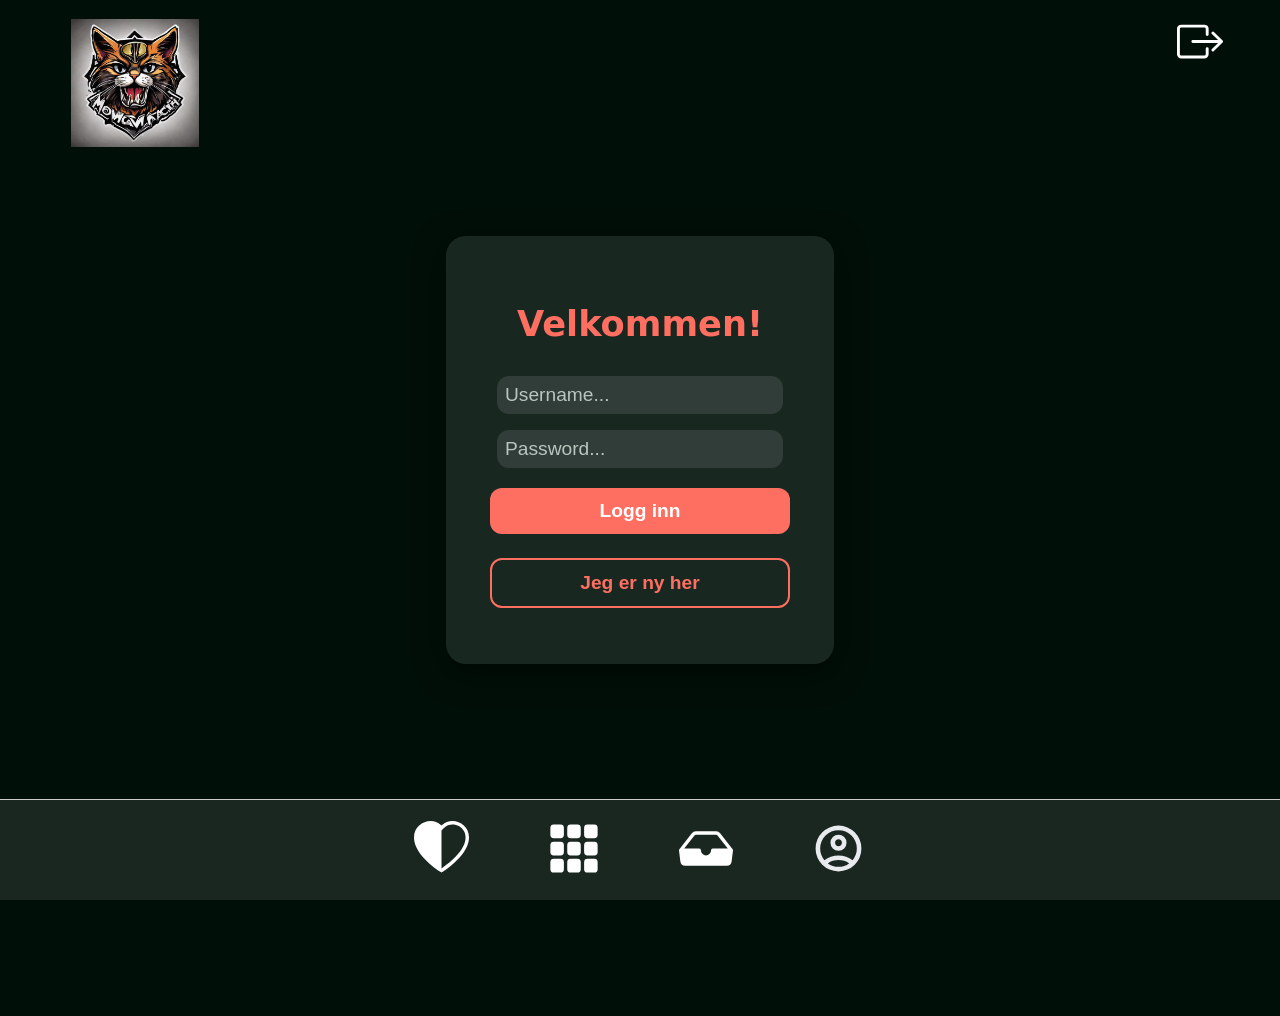
==== index.html @ 6ec9e711 "Not Initial Commit" ====
<!DOCTYPE html>
<html lang="en">

<head>
    <meta charset="UTF-8">
    <meta name="viewport" content="width=device-width, initial-scale=1.0">
    <title>Document</title>
    <link rel="stylesheet" href="CSS/style.css">
</head>

<body onload="changeView()">

    <!---Header --- !!Do not move!!--->
    <header class="header">
        <img src="Assets/Logo/38160610.jpg" class="logo">
        <button onclick="goToLogOut()" class="button"><img src="Assets/Icons/box-arrow-right.svg"></button>
    </header>



    <div id="app"></div>




    <!---Footer --- !!Do not move!!--->

    <footer>
        <button onclick="goToMainFeed()"><img src="Assets/Icons/heart-half.svg"></button>
        <button onclick="              "><img src="Assets/Icons/grid-3x3-gap-fill.svg"></button>
        <button onclick="goToMatches()"><img src="Assets/Icons/inbox-fill.svg"></button>
        <button onclick="goToProfile()"><img
                src="Assets/Icons/account_circle_24dp_E8EAED_FILL0_wght400_GRAD0_opsz24.svg"></button>
    </footer>

    
    <!--Main-->
    <script src="JS/model.js"></script>
    <script src="JS/common.js"></script>
    <script src="JS/mainView.js"></script>

    <!--User Login-->
    <script src="JS/userLoginController.js"></script>
    <script src="JS/userLoginView.js"></script>

    <!--User Register-->
    <script src="JS/userRegisterController.js"></script>
    <script src="JS/userRegisterView.js"></script>

    <!--User-Profile-->
    <script src="JS/userProfileController.js"></script>
    <script src="JS/userProfileView.js"></script>

    <!--Main Feed-->
    <script src="JS/mainFeedController.js"></script>
    <script src="JS/mainFeedView.js"></script>

    <!--Chat Inbox-->
    <script src="JS/chatInboxController.js"></script>
    <script src="JS/chatInboxView.js"></script>

    <!--Chatroom-->
    <script src="JS/chatRoomController.js"></script>
    <script src="JS/chatRoomView.js"></script>

    <!--Admin-->
    <script src="JS/adminController.js"></script>
    <script src="JS/adminView.js"></script>


</body>

</html>
---- CSS/style.css ----
/*---------------LAY UP------------*/
body {
    background-color: #000F08;
    font-family: system-ui, -apple-system, BlinkMacSystemFont, 'Segoe UI', Roboto, Oxygen, Ubuntu, Cantarell, 'Open Sans', 'Helvetica Neue', sans-serif;
    color: #F4FFF8;
    display: flex;
    flex-direction: column; 
    height: 100vh;
    margin: 0;
    justify-content: center; 
    align-items: center; 
}

.header {
    display: flex;
    justify-content: space-between;
    align-items: center;
    padding: 20px;
    position: absolute;
    left: 4vw;
    right: 4vw; 
    top: 0;
}

.button {
    position: fixed;
    top: 2vh;
    right: 4vw;
    background-color: transparent;
    border: none;
    cursor: pointer;
}

.button img{
    width: 3.4em;
}


.logo {
    position: fixed;
    top: 1.2rem;
    width: 8em;
}










/*---------------LOGIN PAGE // REGISTER PAGE------------*/
.login-container {
    background-color: rgba(244, 255, 248, 0.1);
    padding: 44px;
    margin-top: 22rem;
    margin-bottom: 22rem;
    border-radius: 20px;
    box-shadow: 0 8px 30px rgba(0, 0, 0, 0.5);
    width: 300px;

    text-align: center;
}

h1 {
    margin-bottom: 24px;
    font-size: 2.2em;
    color: #FF6F61; 
}

.input-field {
    width: 90%;
    padding: 8px;
    margin: 8px 0;
    border: none;
    border-radius: 12px;
    background-color: rgba(255, 255, 255, 0.1);
    color: #F4FFF8;
    font-size: 1.2em;
}

.input-field::placeholder {
    color: #F4FFF8;
    opacity: 0.7;
}

.btn-signin, .btn-new {
    width: 100%;
    padding: 12px;
    margin: 12px 0;
    border: none;
    border-radius: 12px;
    cursor: pointer;
    font-size: 1.2em;
    font-weight: bold;
    transition: background-color 0.3s, transform 0.2s;
}

.btn-signin {
    background-color: #FF6F61; 
    color: white;
}

.btn-signin:hover {
    background-color: #FF4C3B; 
    transform: scale(1.05);
}

.btn-new {
    background-color: transparent;
    color: #FF6F61;
    border: 2px solid #FF6F61;
}

.btn-new:hover {
    background-color: rgba(255, 111, 97, 0.2);
    color: white;
}

/* Style for checkboxes */
input[type="checkbox"] {
    display: none;
}

.checkbox-label {
    display: inline-flex;
    align-items: center;
    cursor: pointer;
    margin: 10px 0;
}

.checkbox-label span {
    margin-left: 0.2rem;
}

.checkbox-label::before {
    content: '';
    display: inline-block;
    width: 20px;
    height: 20px;
    border: 2px solid #FF6F61;
    border-radius: 4px;
    margin-right: 10px;
    transition: background-color 0.3s, border-color 0.3s;
}

input[type="checkbox"]:checked + .checkbox-label::before {
    background-color: #FF6F61;
    border-color: #FF6F61;
}

/* Style for radio buttons */
input[type="radio"] {
    display: none;
}

.radio-label {
    display: inline-flex;
    align-items: center;
    cursor: pointer;
    margin: 10px 0;
}

.radio-label::before {
    content: '';
    display: inline-block;
    width: 20px;
    height: 20px;
    border: 2px solid #FF6F61;
    border-radius: 50%;
    margin-right: 10px;
    transition: background-color 0.3s, border-color 0.3s;
}

input[type="radio"]:checked + .radio-label::before {
    background-color: #FF6F61;
    border-color: #FF6F61;
}













/*---------------FOOTER------------*/
footer {
    position: fixed;
    bottom: 0;
    width: 100%;
    display: flex;
    justify-content: center;
    gap: 4vw; 
    padding: 8px 0;
    background-color: rgba(255, 255, 255, 0.1); 
    border-top: 1px solid #ccc; 
}

footer button {
    background: none; 
    border: none; 
    cursor: pointer; 
    padding: 1em; 
}

footer button img {
    width: 3.4rem; 
    height: 3.4rem; 
    transition: transform 0.2s; 
}

footer button:hover img {
    transform: scale(1.2); 
}


















/*---------------MAIN FEED------------*/

.mainFeedContainer {
    display: flex;
    justify-content: center;
    align-items: center;
    height: 80vh;
    padding: 20px;
}

.outerCard {
    background-color: #011b0f;
    border-radius: 24px;
    box-shadow: 0 10px 30px rgba(0, 0, 0, 0.2);
    width: 90%;
    max-width: 600px;
}


.innerCard {
    padding: 20px;
    text-align: left;
}

.innerCard img {
    width: 100%; 
    height: 100%;
    margin-bottom: 1rem; 
}

.userProfileName {
    font-size: 1.6em; 
    font-weight: bold; 
    color: white; 
}

.userProfileName span{
    font-size: medium;
}

.userLocation {
    display: flex; 
    justify-content: left;
    align-items: center;
    margin-bottom: .2rem; 
}
.userLocation img {
    width: 1em;
    height: 1em;
}

.userInterests, .userBio {
    font-size: 0.9em;
    color: #c4c4c4; 
    margin-bottom: 5px;
}
.userBio{
    color: white;
}

.dislikeButton, .likeButton {
    position: absolute;
    top: 80%; 
    width: 60px; 
    height: 60px;
    background-color: rgba(214, 0, 11, 0.8);
    border: 1px solid white;
    border-radius: 50%;
    display: flex;
    justify-content: center;
    align-items: center;
    cursor: pointer;
}


.likeButton {
    background-color: rgba(0, 255, 0, 0.8);
}

.dislikeButton {
    left: 45%;
}

.likeButton {
    right: 45%;
}

.dislikeButton img, .likeButton img {
    width: 30px;
    height: 30px;
}


















/*---------------CHAT INBOX------------*/
.mainContainerChatroomInbox {
    position: absolute;
    top: 80vh;
    left: 50%;
    transform: translate(-50%, -50%);
    background-color: #011b0f; 
    border-radius: 24px;
    box-shadow: 0 10px 30px rgba(0, 0, 0, 0.3);
    width: 90%;
    max-width: 600px;
}



.outerCardMatches {
    flex-wrap: wrap;
    padding: 10px;
    display: flex;
    justify-content: space-between;
    overflow-x:auto;
}


.innerCardMatches {
    display: flex;
    gap: 10px; 
}

.innerCardMatches img{
    border-radius: 50%;
    height: 20vh;
}


.chatMatchPreview {
    background-color: rgba(255, 255, 255, 0.1);
    border-radius: 12px;
    padding: 10px;
    display: flex;
    align-items: center;
    margin-bottom: 10px;
    transition: background-color 0.3s;
}

.chatMatchPreview:hover {
    background-color: rgba(255, 255, 255, 0.2); 
}

.smallPreviewImage img {
    width: 50px; 
    height: 50px;
    border-radius: 50%; 
    margin-right: 10px; 
}

/* Name and Last Message Preview */
.chatMatchPreview span {
    font-weight: bold;
    color: #F4FFF8; 
}

.chatMatchPreview div {
    color: #c4c4c4; 
}


.outerCardChats {
    padding: 10px;
    border-top: 1px solid rgba(255, 255, 255, 0.2);
}








/*---------------CHAT ROOM------------*/
.chatRoomContainer {
    width: 100%;
    max-width: 400px;
    margin: 0 auto;
    background-color: #fff;
    border-radius: 10px;
    box-shadow: 0 2px 10px rgba(0, 0, 0, 0.1);
    overflow: hidden;
}

.innerCardChat {
    display: flex;
    flex-direction: column;
    height: 100%;
}

.matchNameAndImage {
    display: flex;
    align-items: center;
    padding: 1.2rem;
    background-color: #B80900;
    color: rgb(0, 0, 0);
}

.matchNameAndImage img {
    width: 40px;
    height: 40px;
    border-radius: 50%;
    margin-right: 10px;
}

.chatBackground {
    flex: 1;
    padding: 10px;
    background-color: #011b0f;
    overflow-y: auto;
    border-bottom: 1px solid #e4e4e4;
}

.messages {
    display: flex;
    flex-direction: column;
}

.messages div {
    padding: 8px 12px;
    border-radius: 15px;
    margin: 5px 0;
    max-width: 80%;
    
}

.user-message {
    background-color: #B80900;
    align-self: flex-end;
    padding: 8px 12px;
    border-radius: 15px;
    margin: 5px 0;
    max-width: 80%;
}


.messages div:nth-child(odd) {
    background-color: #ffffff; /* Light green for user messages */
    align-self: flex-end;
    color: #000F08;
    
}

.messages div:nth-child(even) {
    background-color: #ffffff;
    align-self: flex-start;
    color: #000F08;
}

.chatInputfield { 
    display: flex;
    padding: 10px;
    background-color: #fff;
    border-top: 1px solid #e4e4e4;
}

.chatInputfield input { 
    flex: 1;
    padding: 10px;
    border: 1px solid #e4e4e4;
    border-radius: 20px;
    margin-right: 10px;
    outline: none;
}

.chatInputfield button { 
    background-color: #B80900;
    color: white;
    border: none;
    border-radius: 20px;
    padding: 10px 15px;
    cursor: pointer;
    transition: background-color 0.3s;
}

.chatInputfield button:hover { 
    background-color: #ff4d6b; 
}



















/*---------------USER PROFILE------------*/
.mainContainerProfile {
    position: absolute;
    left: 16vw;
    top:4vh;
    display: flex;
    flex-direction: column;
    align-items: center;
    padding: 20px;
}

.mainContainerProfile img:hover{
    opacity: .8;
    transition: all 0.3s;
    cursor: pointer;
}

.innercardProfile {
    width: 100%;
    max-width: 100vw; 
    background-color: #011b0f; 
    border-radius: 24px;
    box-shadow: 0 10px 30px rgba(0, 0, 0, 0.3);
    padding: 20px;
}

.profileImages {
    display: flex;
    align-items: center;
    margin-bottom: 20px;
}

.mainProfileImage {
    flex: 1; 
}

.mainProfileImage img {
    width: 300px; 
    height: auto;
    border-radius: 10px;
}

.subProfileImages {
    display: grid;
    grid-template-columns: repeat(4, 1fr); 
    gap: 10px;
    margin-left: 15px;
}

.subProfileImages img {
    width: 100%;
    height: 143px;
    border-radius: 10px;
}

.userBio {
    margin-bottom: 20px;
}

.bioInput {
    width: 98%;
    padding: 10px;
    border: 1px solid #B80900;
    border-radius: 5px;
    background-color: transparent;
    color: rgb(204, 204, 204); 
}

.userSelectedInterests, .selectInterests {
    display: grid;
    grid-template-columns: repeat(4, 1fr); 
    gap: 10px;
    margin-bottom: 20px;
}

.userSelectedInterests button{
    background-color: #B80900;
    color: white;
    border: solid #B80900 1px;
    padding: 10px;
    border-radius: 5px;
    cursor: pointer;
    transition: background-color 0.3s;
}

.selectInterests button {
    background-color: transparent;
    color: white;
    border: solid #B80900 1px;
    padding: 10px;
    border-radius: 5px;
    cursor: pointer;
    transition: background-color 0.3s;
}

.userSelectedInterests button:hover, .selectInterests button:hover {
    background-color: #b8090081;
}
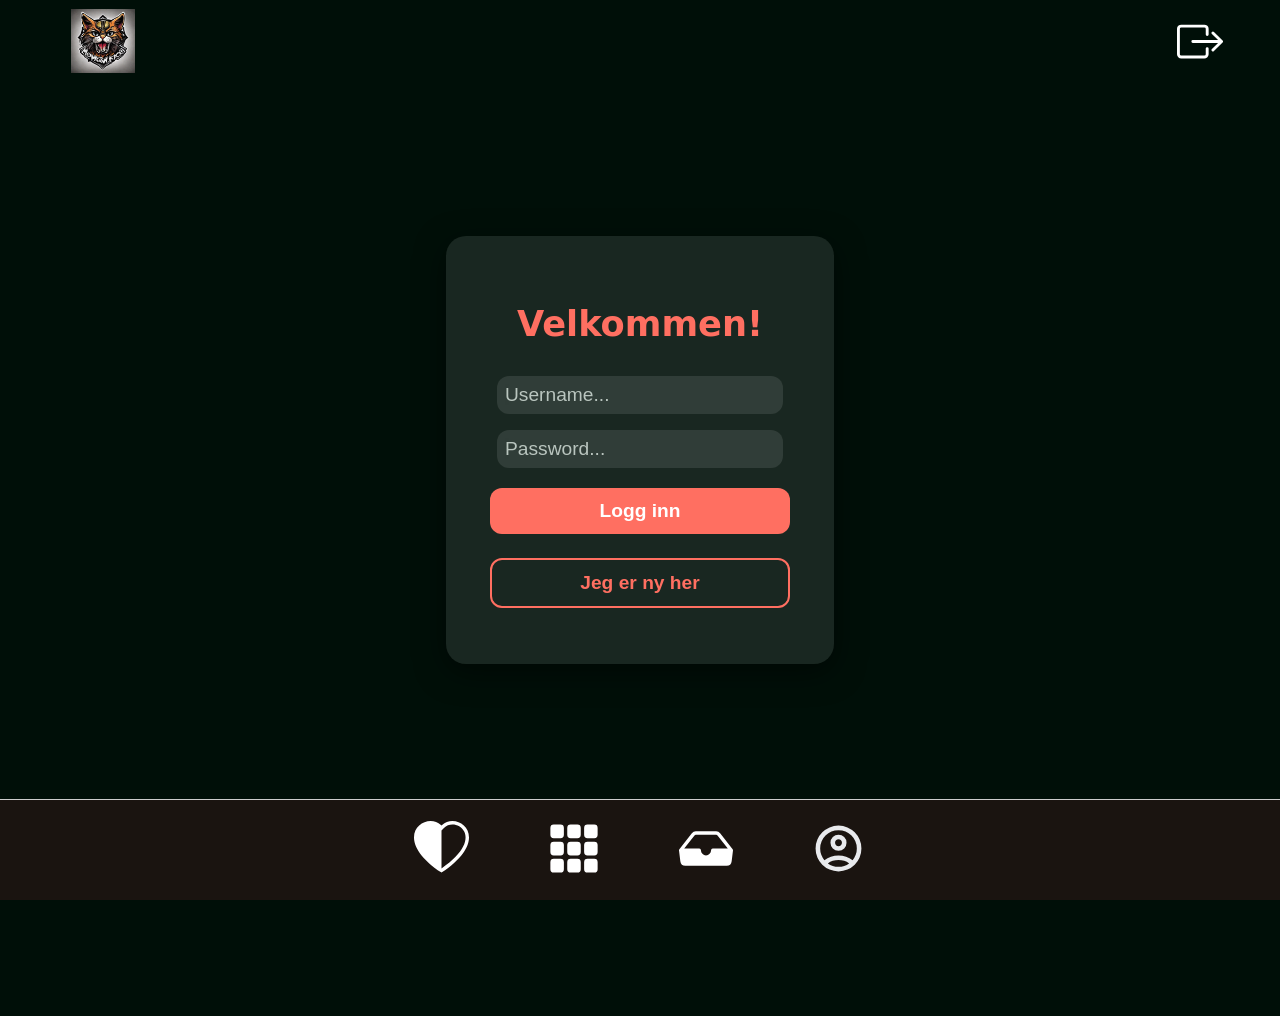
==== commit 0033e476: "Updated chatInbox,profilePage, userProfileView" ====
--- a/index.html
+++ b/index.html
@@ -6,20 +6,27 @@
     <meta name="viewport" content="width=device-width, initial-scale=1.0">
     <title>Document</title>
     <link rel="stylesheet" href="CSS/style.css">
+    <link rel="stylesheet" href="CSS/loginPage.css">
+    <link rel="stylesheet" href="CSS/mainFeedPage.css">
+    <link rel="stylesheet" href="CSS/chatInboxPage.css">
+    <link rel="stylesheet" href="CSS/chatRoomPage.css">
+    <link rel="stylesheet" href="CSS/feedProfilePage.css">
+    <link rel="stylesheet" href="CSS/adminPage.css">
+    <link rel="stylesheet" href="CSS/profilePage.css">
 </head>
 
 <body onload="changeView()">
+
 
     <!---Header --- !!Do not move!!--->
     <header class="header">
         <img src="Assets/Logo/38160610.jpg" class="logo">
         <button onclick="goToLogOut()" class="button"><img src="Assets/Icons/box-arrow-right.svg"></button>
     </header>
-
+    
 
 
     <div id="app"></div>
-
 
 
 
@@ -67,6 +74,12 @@
     <script src="JS/adminController.js"></script>
     <script src="JS/adminView.js"></script>
 
+    <!--Feed Profile-->
+    <script src="JS/feedProfileController.js"></script>
+    <script src="JS/feedProfileView.js"></script>
+
+
+
 
 </body>
 
--- a/CSS/style.css
+++ b/CSS/style.css
@@ -12,6 +12,8 @@
     align-items: center; 
 }
 
+
+/*---------------HEADER------------*/
 .header {
     display: flex;
     justify-content: space-between;
@@ -30,6 +32,7 @@
     background-color: transparent;
     border: none;
     cursor: pointer;
+    z-index: 1000;
 }
 
 .button img{
@@ -39,156 +42,9 @@
 
 .logo {
     position: fixed;
-    top: 1.2rem;
-    width: 8em;
+    top: 1%;
+    width: 5%;
 }
-
-
-
-
-
-
-
-
-
-
-/*---------------LOGIN PAGE // REGISTER PAGE------------*/
-.login-container {
-    background-color: rgba(244, 255, 248, 0.1);
-    padding: 44px;
-    margin-top: 22rem;
-    margin-bottom: 22rem;
-    border-radius: 20px;
-    box-shadow: 0 8px 30px rgba(0, 0, 0, 0.5);
-    width: 300px;
-
-    text-align: center;
-}
-
-h1 {
-    margin-bottom: 24px;
-    font-size: 2.2em;
-    color: #FF6F61; 
-}
-
-.input-field {
-    width: 90%;
-    padding: 8px;
-    margin: 8px 0;
-    border: none;
-    border-radius: 12px;
-    background-color: rgba(255, 255, 255, 0.1);
-    color: #F4FFF8;
-    font-size: 1.2em;
-}
-
-.input-field::placeholder {
-    color: #F4FFF8;
-    opacity: 0.7;
-}
-
-.btn-signin, .btn-new {
-    width: 100%;
-    padding: 12px;
-    margin: 12px 0;
-    border: none;
-    border-radius: 12px;
-    cursor: pointer;
-    font-size: 1.2em;
-    font-weight: bold;
-    transition: background-color 0.3s, transform 0.2s;
-}
-
-.btn-signin {
-    background-color: #FF6F61; 
-    color: white;
-}
-
-.btn-signin:hover {
-    background-color: #FF4C3B; 
-    transform: scale(1.05);
-}
-
-.btn-new {
-    background-color: transparent;
-    color: #FF6F61;
-    border: 2px solid #FF6F61;
-}
-
-.btn-new:hover {
-    background-color: rgba(255, 111, 97, 0.2);
-    color: white;
-}
-
-/* Style for checkboxes */
-input[type="checkbox"] {
-    display: none;
-}
-
-.checkbox-label {
-    display: inline-flex;
-    align-items: center;
-    cursor: pointer;
-    margin: 10px 0;
-}
-
-.checkbox-label span {
-    margin-left: 0.2rem;
-}
-
-.checkbox-label::before {
-    content: '';
-    display: inline-block;
-    width: 20px;
-    height: 20px;
-    border: 2px solid #FF6F61;
-    border-radius: 4px;
-    margin-right: 10px;
-    transition: background-color 0.3s, border-color 0.3s;
-}
-
-input[type="checkbox"]:checked + .checkbox-label::before {
-    background-color: #FF6F61;
-    border-color: #FF6F61;
-}
-
-/* Style for radio buttons */
-input[type="radio"] {
-    display: none;
-}
-
-.radio-label {
-    display: inline-flex;
-    align-items: center;
-    cursor: pointer;
-    margin: 10px 0;
-}
-
-.radio-label::before {
-    content: '';
-    display: inline-block;
-    width: 20px;
-    height: 20px;
-    border: 2px solid #FF6F61;
-    border-radius: 50%;
-    margin-right: 10px;
-    transition: background-color 0.3s, border-color 0.3s;
-}
-
-input[type="radio"]:checked + .radio-label::before {
-    background-color: #FF6F61;
-    border-color: #FF6F61;
-}
-
-
-
-
-
-
-
-
-
-
 
 
 
@@ -201,7 +57,7 @@
     justify-content: center;
     gap: 4vw; 
     padding: 8px 0;
-    background-color: rgba(255, 255, 255, 0.1); 
+    background-color: rgba(49, 25, 25, 0.531); 
     border-top: 1px solid #ccc; 
 }
 
@@ -221,434 +77,3 @@
 footer button:hover img {
     transform: scale(1.2); 
 }
-
-
-
-
-
-
-
-
-
-
-
-
-
-
-
-
-
-
-/*---------------MAIN FEED------------*/
-
-.mainFeedContainer {
-    display: flex;
-    justify-content: center;
-    align-items: center;
-    height: 80vh;
-    padding: 20px;
-}
-
-.outerCard {
-    background-color: #011b0f;
-    border-radius: 24px;
-    box-shadow: 0 10px 30px rgba(0, 0, 0, 0.2);
-    width: 90%;
-    max-width: 600px;
-}
-
-
-.innerCard {
-    padding: 20px;
-    text-align: left;
-}
-
-.innerCard img {
-    width: 100%; 
-    height: 100%;
-    margin-bottom: 1rem; 
-}
-
-.userProfileName {
-    font-size: 1.6em; 
-    font-weight: bold; 
-    color: white; 
-}
-
-.userProfileName span{
-    font-size: medium;
-}
-
-.userLocation {
-    display: flex; 
-    justify-content: left;
-    align-items: center;
-    margin-bottom: .2rem; 
-}
-.userLocation img {
-    width: 1em;
-    height: 1em;
-}
-
-.userInterests, .userBio {
-    font-size: 0.9em;
-    color: #c4c4c4; 
-    margin-bottom: 5px;
-}
-.userBio{
-    color: white;
-}
-
-.dislikeButton, .likeButton {
-    position: absolute;
-    top: 80%; 
-    width: 60px; 
-    height: 60px;
-    background-color: rgba(214, 0, 11, 0.8);
-    border: 1px solid white;
-    border-radius: 50%;
-    display: flex;
-    justify-content: center;
-    align-items: center;
-    cursor: pointer;
-}
-
-
-.likeButton {
-    background-color: rgba(0, 255, 0, 0.8);
-}
-
-.dislikeButton {
-    left: 45%;
-}
-
-.likeButton {
-    right: 45%;
-}
-
-.dislikeButton img, .likeButton img {
-    width: 30px;
-    height: 30px;
-}
-
-
-
-
-
-
-
-
-
-
-
-
-
-
-
-
-
-
-/*---------------CHAT INBOX------------*/
-.mainContainerChatroomInbox {
-    position: absolute;
-    top: 80vh;
-    left: 50%;
-    transform: translate(-50%, -50%);
-    background-color: #011b0f; 
-    border-radius: 24px;
-    box-shadow: 0 10px 30px rgba(0, 0, 0, 0.3);
-    width: 90%;
-    max-width: 600px;
-}
-
-
-
-.outerCardMatches {
-    flex-wrap: wrap;
-    padding: 10px;
-    display: flex;
-    justify-content: space-between;
-    overflow-x:auto;
-}
-
-
-.innerCardMatches {
-    display: flex;
-    gap: 10px; 
-}
-
-.innerCardMatches img{
-    border-radius: 50%;
-    height: 20vh;
-}
-
-
-.chatMatchPreview {
-    background-color: rgba(255, 255, 255, 0.1);
-    border-radius: 12px;
-    padding: 10px;
-    display: flex;
-    align-items: center;
-    margin-bottom: 10px;
-    transition: background-color 0.3s;
-}
-
-.chatMatchPreview:hover {
-    background-color: rgba(255, 255, 255, 0.2); 
-}
-
-.smallPreviewImage img {
-    width: 50px; 
-    height: 50px;
-    border-radius: 50%; 
-    margin-right: 10px; 
-}
-
-/* Name and Last Message Preview */
-.chatMatchPreview span {
-    font-weight: bold;
-    color: #F4FFF8; 
-}
-
-.chatMatchPreview div {
-    color: #c4c4c4; 
-}
-
-
-.outerCardChats {
-    padding: 10px;
-    border-top: 1px solid rgba(255, 255, 255, 0.2);
-}
-
-
-
-
-
-
-
-
-/*---------------CHAT ROOM------------*/
-.chatRoomContainer {
-    width: 100%;
-    max-width: 400px;
-    margin: 0 auto;
-    background-color: #fff;
-    border-radius: 10px;
-    box-shadow: 0 2px 10px rgba(0, 0, 0, 0.1);
-    overflow: hidden;
-}
-
-.innerCardChat {
-    display: flex;
-    flex-direction: column;
-    height: 100%;
-}
-
-.matchNameAndImage {
-    display: flex;
-    align-items: center;
-    padding: 1.2rem;
-    background-color: #B80900;
-    color: rgb(0, 0, 0);
-}
-
-.matchNameAndImage img {
-    width: 40px;
-    height: 40px;
-    border-radius: 50%;
-    margin-right: 10px;
-}
-
-.chatBackground {
-    flex: 1;
-    padding: 10px;
-    background-color: #011b0f;
-    overflow-y: auto;
-    border-bottom: 1px solid #e4e4e4;
-}
-
-.messages {
-    display: flex;
-    flex-direction: column;
-}
-
-.messages div {
-    padding: 8px 12px;
-    border-radius: 15px;
-    margin: 5px 0;
-    max-width: 80%;
-    
-}
-
-.user-message {
-    background-color: #B80900;
-    align-self: flex-end;
-    padding: 8px 12px;
-    border-radius: 15px;
-    margin: 5px 0;
-    max-width: 80%;
-}
-
-
-.messages div:nth-child(odd) {
-    background-color: #ffffff; /* Light green for user messages */
-    align-self: flex-end;
-    color: #000F08;
-    
-}
-
-.messages div:nth-child(even) {
-    background-color: #ffffff;
-    align-self: flex-start;
-    color: #000F08;
-}
-
-.chatInputfield { 
-    display: flex;
-    padding: 10px;
-    background-color: #fff;
-    border-top: 1px solid #e4e4e4;
-}
-
-.chatInputfield input { 
-    flex: 1;
-    padding: 10px;
-    border: 1px solid #e4e4e4;
-    border-radius: 20px;
-    margin-right: 10px;
-    outline: none;
-}
-
-.chatInputfield button { 
-    background-color: #B80900;
-    color: white;
-    border: none;
-    border-radius: 20px;
-    padding: 10px 15px;
-    cursor: pointer;
-    transition: background-color 0.3s;
-}
-
-.chatInputfield button:hover { 
-    background-color: #ff4d6b; 
-}
-
-
-
-
-
-
-
-
-
-
-
-
-
-
-
-
-
-
-
-/*---------------USER PROFILE------------*/
-.mainContainerProfile {
-    position: absolute;
-    left: 16vw;
-    top:4vh;
-    display: flex;
-    flex-direction: column;
-    align-items: center;
-    padding: 20px;
-}
-
-.mainContainerProfile img:hover{
-    opacity: .8;
-    transition: all 0.3s;
-    cursor: pointer;
-}
-
-.innercardProfile {
-    width: 100%;
-    max-width: 100vw; 
-    background-color: #011b0f; 
-    border-radius: 24px;
-    box-shadow: 0 10px 30px rgba(0, 0, 0, 0.3);
-    padding: 20px;
-}
-
-.profileImages {
-    display: flex;
-    align-items: center;
-    margin-bottom: 20px;
-}
-
-.mainProfileImage {
-    flex: 1; 
-}
-
-.mainProfileImage img {
-    width: 300px; 
-    height: auto;
-    border-radius: 10px;
-}
-
-.subProfileImages {
-    display: grid;
-    grid-template-columns: repeat(4, 1fr); 
-    gap: 10px;
-    margin-left: 15px;
-}
-
-.subProfileImages img {
-    width: 100%;
-    height: 143px;
-    border-radius: 10px;
-}
-
-.userBio {
-    margin-bottom: 20px;
-}
-
-.bioInput {
-    width: 98%;
-    padding: 10px;
-    border: 1px solid #B80900;
-    border-radius: 5px;
-    background-color: transparent;
-    color: rgb(204, 204, 204); 
-}
-
-.userSelectedInterests, .selectInterests {
-    display: grid;
-    grid-template-columns: repeat(4, 1fr); 
-    gap: 10px;
-    margin-bottom: 20px;
-}
-
-.userSelectedInterests button{
-    background-color: #B80900;
-    color: white;
-    border: solid #B80900 1px;
-    padding: 10px;
-    border-radius: 5px;
-    cursor: pointer;
-    transition: background-color 0.3s;
-}
-
-.selectInterests button {
-    background-color: transparent;
-    color: white;
-    border: solid #B80900 1px;
-    padding: 10px;
-    border-radius: 5px;
-    cursor: pointer;
-    transition: background-color 0.3s;
-}
-
-.userSelectedInterests button:hover, .selectInterests button:hover {
-    background-color: #b8090081;
-}
-
-
-
--- a/CSS/loginPage.css
+++ b/CSS/loginPage.css
@@ -0,0 +1,126 @@
+.login-container {
+    background-color: rgba(244, 255, 248, 0.1);
+    padding: 44px;
+    margin-top: 22rem;
+    margin-bottom: 22rem;
+    border-radius: 20px;
+    box-shadow: 0 8px 30px rgba(0, 0, 0, 0.5);
+    width: 300px;
+
+    text-align: center;
+}
+
+h1 {
+    margin-bottom: 24px;
+    font-size: 2.2em;
+    color: #FF6F61; 
+}
+
+.input-field {
+    width: 90%;
+    padding: 8px;
+    margin: 8px 0;
+    border: none;
+    border-radius: 12px;
+    background-color: rgba(255, 255, 255, 0.1);
+    color: #F4FFF8;
+    font-size: 1.2em;
+}
+
+.input-field::placeholder {
+    color: #F4FFF8;
+    opacity: 0.7;
+}
+
+.btn-signin, .btn-new {
+    width: 100%;
+    padding: 12px;
+    margin: 12px 0;
+    border: none;
+    border-radius: 12px;
+    cursor: pointer;
+    font-size: 1.2em;
+    font-weight: bold;
+    transition: background-color 0.3s, transform 0.2s;
+}
+
+.btn-signin {
+    background-color: #FF6F61; 
+    color: white;
+}
+
+.btn-signin:hover {
+    background-color: #FF4C3B; 
+    transform: scale(1.05);
+}
+
+.btn-new {
+    background-color: transparent;
+    color: #FF6F61;
+    border: 2px solid #FF6F61;
+}
+
+.btn-new:hover {
+    background-color: rgba(255, 111, 97, 0.2);
+    color: white;
+}
+
+/* Style for checkboxes */
+input[type="checkbox"] {
+    display: none;
+}
+
+.checkbox-label {
+    display: inline-flex;
+    align-items: center;
+    cursor: pointer;
+    margin: 10px 0;
+}
+
+.checkbox-label span {
+    margin-left: 0.2rem;
+}
+
+.checkbox-label::before {
+    content: '';
+    display: inline-block;
+    width: 20px;
+    height: 20px;
+    border: 2px solid #FF6F61;
+    border-radius: 4px;
+    margin-right: 10px;
+    transition: background-color 0.3s, border-color 0.3s;
+}
+
+input[type="checkbox"]:checked + .checkbox-label::before {
+    background-color: #FF6F61;
+    border-color: #FF6F61;
+}
+
+/* Style for radio buttons */
+input[type="radio"] {
+    display: none;
+}
+
+.radio-label {
+    display: inline-flex;
+    align-items: center;
+    cursor: pointer;
+    margin: 10px 0;
+}
+
+.radio-label::before {
+    content: '';
+    display: inline-block;
+    width: 20px;
+    height: 20px;
+    border: 2px solid #FF6F61;
+    border-radius: 50%;
+    margin-right: 10px;
+    transition: background-color 0.3s, border-color 0.3s;
+}
+
+input[type="radio"]:checked + .radio-label::before {
+    background-color: #FF6F61;
+    border-color: #FF6F61;
+}
--- a/CSS/mainFeedPage.css
+++ b/CSS/mainFeedPage.css
@@ -0,0 +1,89 @@
+.mainFeedContainer {
+    display: flex;
+    justify-content: center;
+    align-items: center;
+    height: 80vh;
+    padding: 20px;
+}
+
+.outerCard {
+    background-color: #011b0f;
+    border-radius: 24px;
+    box-shadow: 0 10px 30px rgba(0, 0, 0, 0.2);
+    width: 90%;
+    max-width: 600px;
+}
+
+
+.innerCard {
+    padding: 20px;
+    text-align: left;
+}
+
+.innerCard img {
+    width: 100%; 
+    height: 100%;
+    margin-bottom: 1rem; 
+}
+
+.userProfileName {
+    font-size: 1.6em; 
+    font-weight: bold; 
+    color: white; 
+}
+
+.userProfileName span{
+    font-size: medium;
+}
+
+.userLocation {
+    display: flex; 
+    justify-content: left;
+    align-items: center;
+    margin-bottom: .2rem; 
+}
+.userLocation img {
+    width: 1em;
+    height: 1em;
+}
+
+.userInterests, .userBio {
+    font-size: 0.9em;
+    color: #c4c4c4; 
+    margin-bottom: 5px;
+}
+.userBio{
+    color: white;
+}
+
+.dislikeButton, .likeButton {
+    position: absolute;
+    top: 80%; 
+    width: 60px; 
+    height: 60px;
+    background-color: rgba(214, 0, 11, 0.8);
+    border: 1px solid white;
+    border-radius: 50%;
+    display: flex;
+    justify-content: center;
+    align-items: center;
+    cursor: pointer;
+}
+
+
+.likeButton {
+    background-color: rgba(0, 255, 0, 0.8);
+}
+
+.dislikeButton {
+    left: 45%;
+}
+
+.likeButton {
+    right: 45%;
+}
+
+.dislikeButton img, .likeButton img {
+    width: 30px;
+    height: 30px;
+}
--- a/CSS/chatInboxPage.css
+++ b/CSS/chatInboxPage.css
@@ -0,0 +1,72 @@
+.mainContainerChatroomInbox {
+    position: absolute;
+    top: 40%;
+    left: 50%;
+    transform: translate(-50%, -50%);
+    background-color: #011b0f; 
+    border-radius: 24px;
+    box-shadow: 0 10px 30px rgba(0, 0, 0, 0.3);
+    width: 90%;
+    max-width: 600px;
+    min-height: 70%;
+}
+
+
+
+.outerCardMatches {
+    flex-wrap: wrap;
+    padding: 10px;
+    display: flex;
+    justify-content: space-between;
+    overflow-x:auto;
+    min-height: 20vh;
+}
+
+
+.innerCardMatches {
+    display: flex;
+    gap: 10px; 
+}
+
+.innerCardMatches img{
+    border-radius: 50%;
+    height: 20vh;
+}
+
+
+.chatMatchPreview {
+    background-color: rgba(255, 255, 255, 0.1);
+    border-radius: 12px;
+    padding: 10px;
+    display: flex;
+    align-items: center;
+    margin-bottom: 10px;
+    transition: background-color 0.3s;
+}
+
+.chatMatchPreview:hover {
+    background-color: rgba(255, 255, 255, 0.2); 
+}
+
+.smallPreviewImage img {
+    width: 50px; 
+    height: 50px;
+    border-radius: 50%; 
+    margin-right: 10px; 
+}
+
+/* Name and Last Message Preview */
+.chatMatchPreview span {
+    font-weight: bold;
+    color: #F4FFF8; 
+}
+
+.chatMatchPreview div {
+    color: #c4c4c4; 
+}
+
+
+.outerCardChats {
+    padding: 10px;
+    border-top: 1px solid rgba(255, 255, 255, 0.2);
+}
--- a/CSS/chatRoomPage.css
+++ b/CSS/chatRoomPage.css
@@ -0,0 +1,104 @@
+.chatRoomContainer {
+    width: 100%;
+    max-width: 400px;
+    margin: 0 auto;
+    background-color: #fff;
+    border-radius: 10px;
+    box-shadow: 0 2px 10px rgba(0, 0, 0, 0.1);
+    overflow: hidden;
+}
+
+.innerCardChat {
+    display: flex;
+    flex-direction: column;
+    height: 100%;
+}
+
+.matchNameAndImage {
+    display: flex;
+    align-items: center;
+    padding: 1.2rem;
+    background-color: #B80900;
+    color: rgb(0, 0, 0);
+}
+
+.matchNameAndImage img {
+    width: 40px;
+    height: 40px;
+    border-radius: 50%;
+    margin-right: 10px;
+}
+
+.chatBackground {
+    flex: 1;
+    padding: 10px;
+    background-color: #011b0f;
+    overflow-y: auto;
+    border-bottom: 1px solid #e4e4e4;
+}
+
+.messages {
+    display: flex;
+    flex-direction: column;
+}
+
+.messages div {
+    padding: 8px 12px;
+    border-radius: 15px;
+    margin: 5px 0;
+    max-width: 80%;
+    
+}
+
+.user-message {
+    background-color: #B80900;
+    align-self: flex-end;
+    padding: 8px 12px;
+    border-radius: 15px;
+    margin: 5px 0;
+    max-width: 80%;
+}
+
+
+.messages div:nth-child(odd) {
+    background-color: #ffffff;
+    align-self: flex-end;
+    color: #000F08;
+    
+}
+
+.messages div:nth-child(even) {
+    background-color: #ffffff;
+    align-self: flex-start;
+    color: #000F08;
+}
+
+.chatInputfield { 
+    display: flex;
+    padding: 10px;
+    background-color: #fff;
+    border-top: 1px solid #e4e4e4;
+}
+
+.chatInputfield input { 
+    flex: 1;
+    padding: 10px;
+    border: 1px solid #e4e4e4;
+    border-radius: 20px;
+    margin-right: 10px;
+    outline: none;
+}
+
+.chatInputfield button { 
+    background-color: #B80900;
+    color: white;
+    border: none;
+    border-radius: 20px;
+    padding: 10px 15px;
+    cursor: pointer;
+    transition: background-color 0.3s;
+}
+
+.chatInputfield button:hover { 
+    background-color: #ff4d6b; 
+}
--- a/CSS/feedProfilePage.css
+++ b/CSS/feedProfilePage.css
@@ -0,0 +1,4 @@
+.mainContainerFP{
+
+
+}
--- a/CSS/profilePage.css
+++ b/CSS/profilePage.css
@@ -0,0 +1,96 @@
+.mainContainerProfile {
+    position: absolute;
+    max-width: 90%;
+
+    top: 10%;
+    display: flex;
+    flex-direction: column;
+    align-items: center;
+    transform: translate(-50%, -10%);
+    padding: 20px;
+}
+
+.mainContainerProfile img:hover{
+    opacity: .8;
+    transition: all 0.3s;
+    cursor: pointer;
+}
+
+.innercardProfile {
+    width: 100%;
+    max-width: 90vw; 
+    background-color: #011b0f; 
+    border-radius: 24px;
+    box-shadow: 0 10px 30px rgba(0, 0, 0, 0.3);
+    padding: 20px;
+}
+
+.profileImages {
+    display: flex;
+    align-items: center;
+    margin-bottom: 20px;
+}
+
+
+.mainProfileImage img {
+    width: 15vw; 
+    height: auto;
+    border-radius: 10px;
+}
+
+.subProfileImages {
+    display: grid;
+    grid-template-columns: repeat(2, 1fr); 
+    gap: 10px;
+    margin-left: 15px;
+}
+
+.subProfileImages img {
+    width: 7.2vw;
+    height: auto;
+    border-radius: 10px;
+}
+
+.userBio {
+    margin-bottom: 20px;
+}
+
+.bioInput {
+    width: 98%;
+    padding: 10px;
+    border: 1px solid #B80900;
+    border-radius: 5px;
+    background-color: transparent;
+    color: rgb(204, 204, 204); 
+}
+
+.userSelectedInterests, .selectInterests {
+    display: grid;
+    grid-template-columns: repeat(4, 1fr); 
+    gap: 10px;
+    margin-bottom: 20px;
+}
+
+.userSelectedInterests button{
+    background-color: #B80900;
+    color: white;
+    border: solid #B80900 1px;
+    padding: 10px;
+    border-radius: 5px;
+    cursor: pointer;
+    transition: background-color 0.3s;
+}
+
+.selectInterests button {
+    background-color: transparent;
+    color: white;
+    border: solid #B80900 1px;
+    padding: 10px;
+    border-radius: 5px;
+    cursor: pointer;
+    transition: background-color 0.3s;
+}
+
+.userSelectedInterests button:hover, .selectInterests button:hover {
+    background-color: #b8090081;
+}
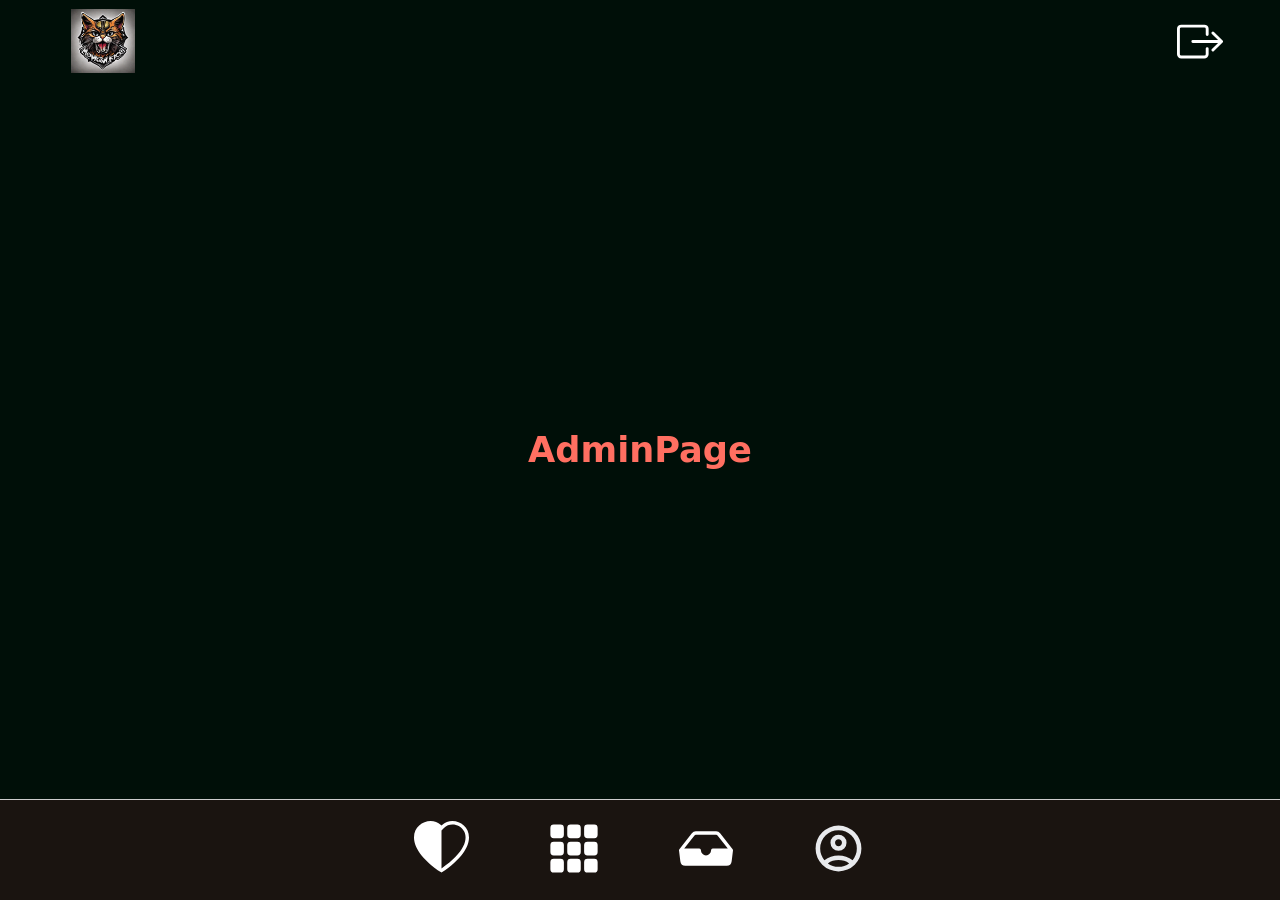
==== commit 3e7969b7: "Update adminView/controller Added ban and unban to admin. Added go to function to "adminPage"." ====
--- a/index.html
+++ b/index.html
@@ -34,7 +34,7 @@
 
     <footer>
         <button onclick="goToMainFeed()"><img src="Assets/Icons/heart-half.svg"></button>
-        <button onclick="              "><img src="Assets/Icons/grid-3x3-gap-fill.svg"></button>
+        <button onclick="goToAdminPage()"><img src="Assets/Icons/grid-3x3-gap-fill.svg"></button>
         <button onclick="goToMatches()"><img src="Assets/Icons/inbox-fill.svg"></button>
         <button onclick="goToProfile()"><img
                 src="Assets/Icons/account_circle_24dp_E8EAED_FILL0_wght400_GRAD0_opsz24.svg"></button>
--- a/CSS/loginPage.css
+++ b/CSS/loginPage.css
@@ -99,7 +99,7 @@
 
 /* Style for radio buttons */
 input[type="radio"] {
-    display: none;
+    display:none;
 }
 
 .radio-label {
--- a/CSS/mainFeedPage.css
+++ b/CSS/mainFeedPage.css
@@ -4,6 +4,7 @@
     align-items: center;
     height: 80vh;
     padding: 20px;
+    margin-bottom: 10vh;
 }
 
 .outerCard {
--- a/CSS/chatInboxPage.css
+++ b/CSS/chatInboxPage.css
@@ -56,9 +56,15 @@
 }
 
 /* Name and Last Message Preview */
-.chatMatchPreview span {
+.name {
     font-weight: bold;
     color: #F4FFF8; 
+}
+
+.message{
+    font-weight: 400;
+    color: #d2d2d2;
+    margin-left: 0.5vw;
 }
 
 .chatMatchPreview div {
--- a/CSS/chatRoomPage.css
+++ b/CSS/chatRoomPage.css
@@ -101,4 +101,9 @@
 
 .chatInputfield button:hover { 
     background-color: #ff4d6b; 
+}
+
+.perps img{
+    height: 50px;
+    width: 50px;
 }
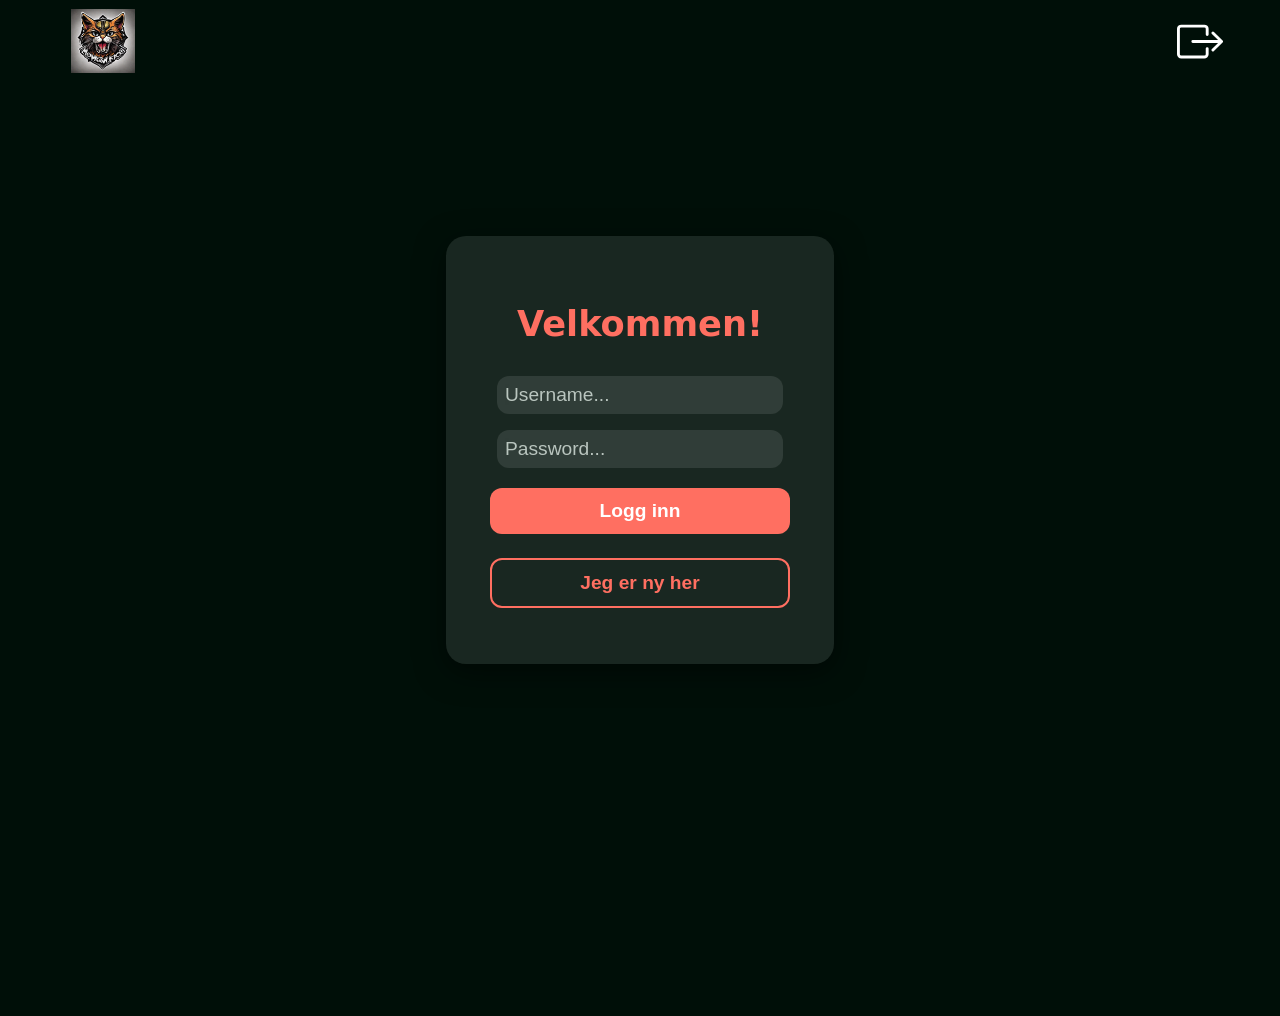
==== commit e691d0e0: "Updated footer/header and CSS" ====
--- a/index.html
+++ b/index.html
@@ -17,29 +17,7 @@
 
 <body onload="changeView()">
 
-
-    <!---Header --- !!Do not move!!--->
-    <header class="header">
-        <img src="Assets/Logo/38160610.jpg" class="logo">
-        <button onclick="goToLogOut()" class="button"><img src="Assets/Icons/box-arrow-right.svg"></button>
-    </header>
-    
-
-
     <div id="app"></div>
-
-
-
-    <!---Footer --- !!Do not move!!--->
-
-    <footer>
-        <button onclick="goToMainFeed()"><img src="Assets/Icons/heart-half.svg"></button>
-        <button onclick="goToAdminPage()"><img src="Assets/Icons/grid-3x3-gap-fill.svg"></button>
-        <button onclick="goToMatches()"><img src="Assets/Icons/inbox-fill.svg"></button>
-        <button onclick="goToProfile()"><img
-                src="Assets/Icons/account_circle_24dp_E8EAED_FILL0_wght400_GRAD0_opsz24.svg"></button>
-    </footer>
-
     
     <!--Main-->
     <script src="JS/model.js"></script>
--- a/CSS/style.css
+++ b/CSS/style.css
@@ -50,8 +50,9 @@
 
 /*---------------FOOTER------------*/
 footer {
-    position: fixed;
+    position: absolute;
     bottom: 0;
+    left: 0;
     width: 100%;
     display: flex;
     justify-content: center;
--- a/CSS/mainFeedPage.css
+++ b/CSS/mainFeedPage.css
@@ -87,4 +87,13 @@
 .dislikeButton img, .likeButton img {
     width: 30px;
     height: 30px;
+}
+
+.banButton{
+    position: relative;
+    top:100px;
+    width: 30px;
+    height: 30px;
+    background-color: red;
+
 }
--- a/CSS/chatInboxPage.css
+++ b/CSS/chatInboxPage.css
@@ -1,14 +1,16 @@
-.mainContainerChatroomInbox {
+.mainContainer {
     position: absolute;
-    top: 40%;
+    top: 45%;
     left: 50%;
     transform: translate(-50%, -50%);
     background-color: #011b0f; 
     border-radius: 24px;
     box-shadow: 0 10px 30px rgba(0, 0, 0, 0.3);
-    width: 90%;
-    max-width: 600px;
-    min-height: 70%;
+    width: 100%;
+    max-width: 800px;
+    height: 90%;
+    overflow-y: auto;
+    overflow-x: hidden;
 }
 
 
--- a/CSS/feedProfilePage.css
+++ b/CSS/feedProfilePage.css
@@ -1,4 +1,43 @@
-.mainContainerFP{
 
 
+
+.mainContainerFP{
+    position:absolute;
+    display: grid;
+    grid-template-areas:
+    'pfpFP imgFP imgFP'
+    'pfpFP imgFP imgFP';
+    top: 17vh;
+    left: 5vw;
+    height: 67vh;
+    width: 85vw;
+    padding: 1em 0;
+    background-color: #011b0f;
+    border: solid #B80900 1px;
+    border-radius: 10px;
+}
+
+.profilePictureFP{
+    grid-area: pfpFP;
+
+    height: 16rem;
+    width: 16rem;
+    border-radius: 20px;
+}
+
+.overlayProfilePictureFP{
+    position: relative;
+    bottom: 5em;
+    left: 0.5em;
+}
+.imagesFP{
+    grid-area: imgFP;
+
+    padding: 0.5em;
+    height: 7rem;
+    width: 7rem;
+    border-radius: 10px;
+    
+    position: relative;
+    top: 1em;
 }
--- a/CSS/adminPage.css
+++ b/CSS/adminPage.css
@@ -0,0 +1,55 @@
+.prison-cell {
+    width: 200px;
+    border: 5px solid #333;
+    border-radius: 5px;
+    background: #777;
+    position: relative;
+    box-shadow: 0px 0px 15px rgba(0, 0, 0, 0.5);
+    padding: 10px;
+    display: flex;
+    flex-direction: column;
+    align-items: center;
+    justify-content: space-between;
+}
+
+.prison-cell .bars {
+    position: relative;
+    width: 100%;
+    height: 250px; 
+    display: flex;
+    gap: 10px;
+    align-items: center;
+    justify-content: center;
+    z-index: 1;
+}
+
+.prison-cell .bars div {
+    width: 5px; 
+    height: 100%;
+    background: #333;
+}
+
+
+.prison-cell .bars div img {
+    position: absolute;
+    top: 0;
+    left: 0;
+    width: 100%;
+    height: 100%;
+    object-fit: cover;
+    opacity: 0.85;
+    z-index: -1;
+}
+
+.prison-cell p {
+    font-size: 1.1em;
+    margin-top: 10px;
+    text-align: center;
+}
+
+.prison-cell button {
+    margin-top: 10px;
+    padding: 8px 12px;
+    font-size: 1em;
+    cursor: pointer;
+}
